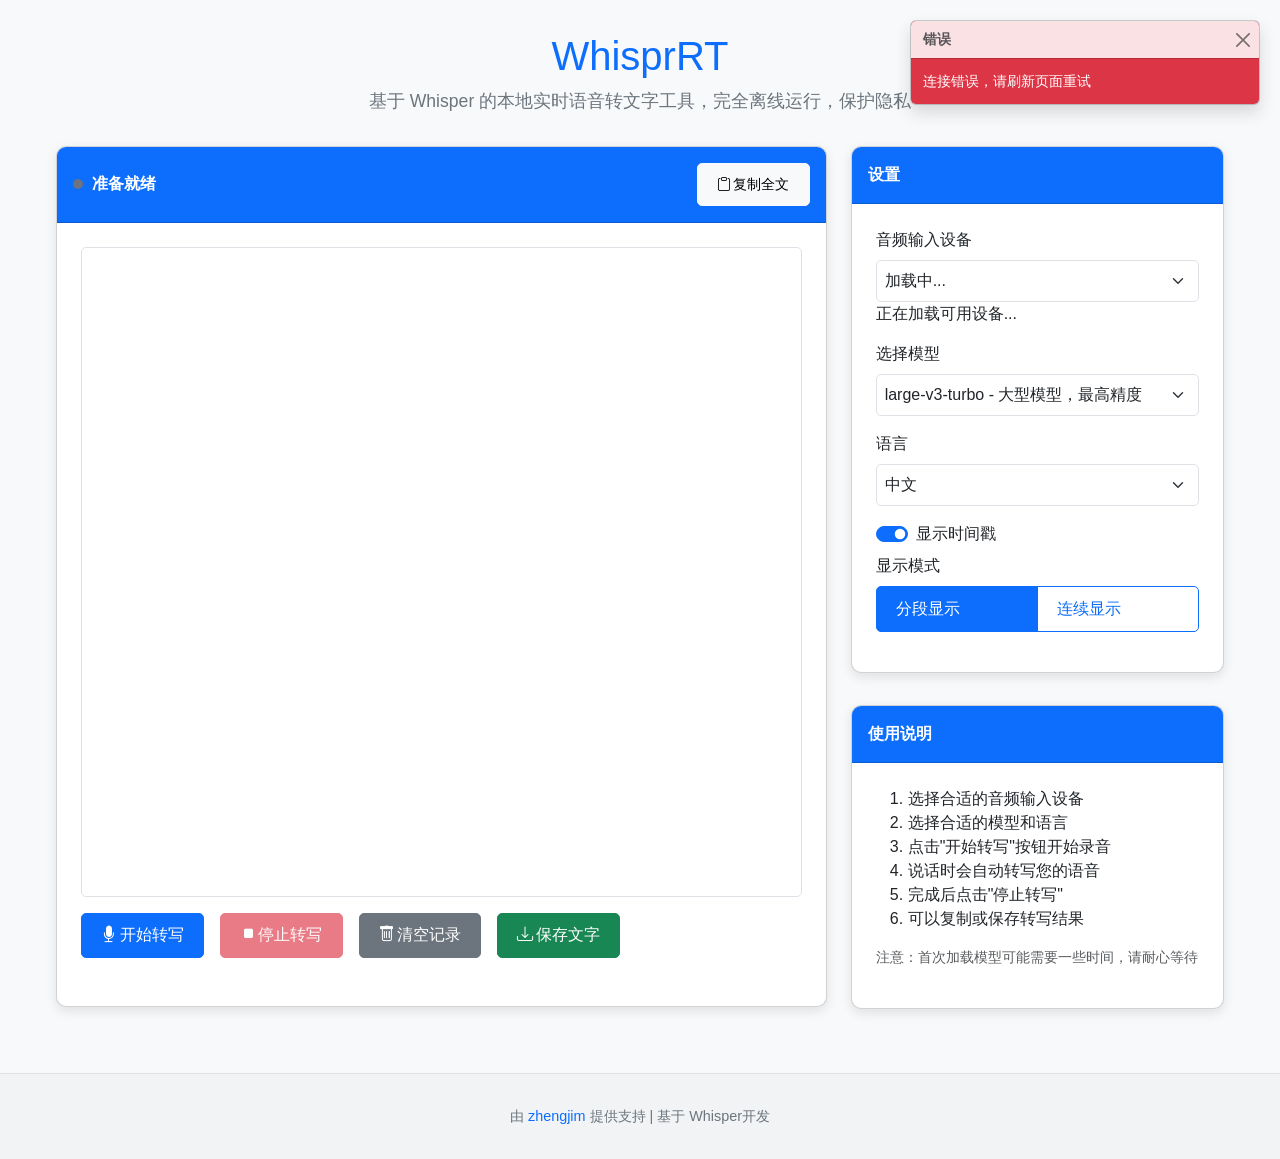
==== templates/index.html @ ea5a9d87 "fresh start without large files" ====
<!DOCTYPE html>
<html lang="zh-CN">
<head>
    <meta charset="UTF-8">
    <meta name="viewport" content="width=device-width, initial-scale=1.0">
    <title>WhisprRT - 本地实时语音转文字工具</title>
    <link href="/static/bootstrap.min.css" rel="stylesheet">
    <link rel="stylesheet" href="/static/bootstrap-icons.css">
    <style>
        :root {
            --primary-color: #0d6efd;
            --secondary-color: #6c757d;
            --success-color: #198754;
            --bg-color: #f8f9fa;
            --text-color: #212529;
            --border-color: #dee2e6;
        }

        body {
            font-family: 'Segoe UI', 'Microsoft YaHei', sans-serif;
            background-color: var(--bg-color);
            color: var(--text-color);
            margin: 0;
            padding: 0;
            min-height: 100vh;
            display: flex;
            flex-direction: column;
        }

        .container {
            max-width: 1200px;
            margin: 2rem auto;
            padding: 0 1rem;
        }

        .header {
            text-align: center;
            margin-bottom: 2rem;
        }

        h1 {
            font-size: 2.5rem;
            color: var(--primary-color);
            margin-bottom: 0.5rem;
        }

        .subtitle {
            color: var(--secondary-color);
            font-size: 1.1rem;
        }

        .card {
            border-radius: 10px;
            box-shadow: 0 4px 12px rgba(0, 0, 0, 0.1);
            margin-bottom: 2rem;
            overflow: hidden;
        }

        .card-header {
            background-color: var(--primary-color);
            color: white;
            padding: 1rem;
            font-weight: 600;
            display: flex;
            justify-content: space-between;
            align-items: center;
        }

        .card-body {
            padding: 1.5rem;
        }

        #transcription {
            background-color: white;
            padding: 1.5rem;
            height: 400px;
            overflow-y: auto;
            border-radius: 5px;
            border: 1px solid var(--border-color);
            font-size: 1.1rem;
            line-height: 1.6;
            min-height: 650px;
        }

        .transcript-entry {
            margin-bottom: 1rem;
            padding-bottom: 1rem;
            border-bottom: 1px solid var(--border-color);
        }

        .timestamp {
            color: var(--secondary-color);
            font-size: 0.85rem;
            margin-right: 0.5rem;
        }

        .controls {
            display: flex;
            flex-wrap: wrap;
            gap: 1rem;
            margin-bottom: 1.5rem;
        }

        .btn {
            padding: 0.6rem 1.2rem;
            font-weight: 500;
            border-radius: 5px;
            display: flex;
            align-items: center;
            gap: 0.15rem;
            transition: all 0.2s ease;
        }

        .btn-primary {
            background-color: var(--primary-color);
            border-color: var(--primary-color);
        }

        .btn-primary:hover {
            background-color: #0b5ed7;
        }

        .btn-success {
            background-color: var(--success-color);
            border-color: var(--success-color);
        }

        .btn-success:hover {
            background-color: #157347;
        }

        .btn-secondary {
            background-color: var(--secondary-color);
            border-color: var(--secondary-color);
        }

        .btn-secondary:hover {
            background-color: #5c636a;
        }

        .btn-danger {
            background-color: #dc3545;
            border-color: #dc3545;
        }

        .btn-danger:hover {
            background-color: #bb2d3b;
        }

        .btn-icon {
            font-size: 1.2rem;
        }

        .settings-panel {
            margin-top: 1.5rem;
        }

        .form-group {
            margin-bottom: 1rem;
        }

        .form-label {
            font-weight: 500;
            margin-bottom: 0.5rem;
        }

        .form-select, .form-control {
            border-radius: 5px;
            padding: 0.5rem;
            border: 1px solid var(--border-color);
        }

        .form-check {
            margin-bottom: 0.5rem;
        }

        .copy-btn {
            position: absolute;
            top: 10px;
            right: 10px;
            background-color: rgba(255, 255, 255, 0.8);
            border: 1px solid var(--border-color);
            border-radius: 4px;
            padding: 5px 10px;
            font-size: 0.9rem;
            cursor: pointer;
            transition: all 0.2s ease;
        }

        .copy-btn:hover {
            background-color: var(--primary-color);
            color: white;
        }

        .footer {
            margin-top: auto;
            text-align: center;
            padding: 2rem 0;
            background-color: #f1f3f5;
            border-top: 1px solid var(--border-color);
        }

        .footer p {
            color: var(--secondary-color);
            font-size: 0.9rem;
            margin: 0;
        }

        .footer a {
            color: var(--primary-color);
            text-decoration: none;
        }

        .footer a:hover {
            text-decoration: underline;
        }

        .status-indicator {
            display: inline-block;
            width: 10px;
            height: 10px;
            border-radius: 50%;
            margin-right: 5px;
        }

        .status-active {
            background-color: #10b981;
            box-shadow: 0 0 0 3px rgba(16, 185, 129, 0.2);
        }

        .status-inactive {
            background-color: #6b7280;
        }

        .toast-container {
            position: fixed;
            top: 20px;
            right: 20px;
            z-index: 1000;
        }

        @media (max-width: 768px) {
            .container {
                margin: 1rem auto;
            }

            h1 {
                font-size: 2rem;
            }

            .controls {
                flex-direction: column;
            }

            .btn {
                width: 100%;
            }

            #transcription {
                height: 300px;
            }
        }

        .card.main-card {
            min-height: 700px;
        }
    </style>
</head>
<body>
    <div class="container">
        <div class="header">
            <h1>WhisprRT</h1>
            <p class="subtitle">基于 Whisper 的本地实时语音转文字工具，完全离线运行，保护隐私</p>
        </div>

        <div class="row">
            <div class="col-lg-8">
                <div class="card main-card">
                    <div class="card-header">
                        <span>
                            <span id="status-indicator" class="status-indicator status-inactive"></span>
                            <span id="status-text">准备就绪</span>
                        </span>
                        <div>
                            <button id="copyBtn" class="btn btn-sm btn-light" onclick="copyTranscript()">
                                <i class="bi bi-clipboard"></i> 复制全文
                            </button>
                        </div>
                    </div>
                    <div class="card-body">
                        <div id="transcription" class="position-relative"></div>
                        
                        <div class="controls mt-3">
                            <button id="startBtn" class="btn btn-primary" onclick="startListening()">
                                <i class="bi bi-mic-fill"></i> 开始转写
                            </button>
                            <button id="stopBtn" class="btn btn-danger" onclick="stopListening()" disabled>
                                <i class="bi bi-stop-fill"></i> 停止转写
                            </button>
                            <button id="clearBtn" class="btn btn-secondary" onclick="clearTranscript()">
                                <i class="bi bi-trash"></i> 清空记录
                            </button>
                            <button id="saveBtn" class="btn btn-success" onclick="saveText()">
                                <i class="bi bi-download"></i> 保存文字
                            </button>
                        </div>
                    </div>
                </div>
            </div>
            
            <div class="col-lg-4">
                <div class="card">
                    <div class="card-header">设置</div>
                    <div class="card-body">
                        <!-- 添加音频设备选择 -->
                        <div class="form-group device-select">
                            <label for="deviceSelect" class="form-label">音频输入设备</label>
                            <select id="deviceSelect" class="form-select" onchange="selectDevice()">
                                <option value="default">加载中...</option>
                            </select>
                            <div id="deviceInfo" class="device-info">正在加载可用设备...</div>
                        </div>
                        
                        <div class="form-group">
                            <label for="modelSelect" class="form-label">选择模型</label>
                            <select id="modelSelect" class="form-select" onchange="changeModel()">
                                <option value="tiny">tiny - 最小模型，速度最快</option>
                                <option value="base">base - 基础模型，速度快</option>
                                <option value="small">small - 小型模型，平衡</option>
                                <option value="large-v3-turbo" selected>large-v3-turbo - 大型模型，最高精度</option>
                            </select>
                        </div>
                        
                        <div class="form-group">
                            <label for="languageSelect" class="form-label">语言</label>
                            <select id="languageSelect" class="form-select" onchange="changeLanguage()">
                                <option value="zh" selected>中文</option>
                                <option value="en">英文</option>
                                <option value="auto">自动检测</option>
                            </select>
                        </div>
                        
                        <div class="form-check form-switch">
                            <input class="form-check-input" type="checkbox" id="showTimestamp" checked onchange="toggleTimestamp()">
                            <label class="form-check-label" for="showTimestamp">显示时间戳</label>
                        </div>

                        <div class="form-group">
                            <label class="form-label">显示模式</label>
                            <div class="btn-group w-100" role="group">
                                <input type="radio" class="btn-check" name="displayMode" id="segmentsMode" value="segments" checked>
                                <label class="btn btn-outline-primary" for="segmentsMode">分段显示</label>
                                
                                <input type="radio" class="btn-check" name="displayMode" id="transcriptMode" value="transcript">
                                <label class="btn btn-outline-primary" for="transcriptMode">连续显示</label>
                            </div>
                        </div>
                    </div>
                </div>
                
                <div class="card mt-3">
                    <div class="card-header">使用说明</div>
                    <div class="card-body">
                        <ol>
                            <li>选择合适的音频输入设备</li>
                            <li>选择合适的模型和语言</li>
                            <li>点击"开始转写"按钮开始录音</li>
                            <li>说话时会自动转写您的语音</li>
                            <li>完成后点击"停止转写"</li>
                            <li>可以复制或保存转写结果</li>
                        </ol>
                        <p class="text-muted small">注意：首次加载模型可能需要一些时间，请耐心等待</p>
                    </div>
                </div>
            </div>
        </div>
    </div>
    
    <div class="toast-container"></div>
    
    <div class="footer">
        <p>由 <a href="https://github.com/zhengjim" target="_blank">zhengjim</a> 提供支持 | 基于 Whisper开发</p>
    </div>

    <script>
        // 替换 Socket.IO 连接为原生 WebSocket
        let socket = null;
        let isConnected = false;
        const transcriptionDiv = document.getElementById('transcription');
        const startBtn = document.getElementById('startBtn');
        const stopBtn = document.getElementById('stopBtn');
        const statusIndicator = document.getElementById('status-indicator');
        const statusText = document.getElementById('status-text');
        const modelSelect = document.getElementById('modelSelect');
        const languageSelect = document.getElementById('languageSelect');
        const showTimestampCheckbox = document.getElementById('showTimestamp');
        const deviceSelect = document.getElementById('deviceSelect');
        const deviceInfo = document.getElementById('deviceInfo');
        
        let isRunning = false;
        let showTimestamp = true;
        let recordingStartTime = 0;
        let recordingTimerInterval = null;
        let currentTimestamp = '00:00:00';
        let audioDevices = [];
        let defaultDeviceId = null;
        let transcriptList = [];
        let currentMode = "segments"; // 默认分段显示
        
        // 持久化存储的key
        const STORAGE_KEY = 'whisprrt_transcript_list';
        
        // 从localStorage加载转写记录
        function loadTranscriptFromStorage() {
            try {
                const stored = localStorage.getItem(STORAGE_KEY);
                if (stored) {
                    transcriptList = JSON.parse(stored);
                    renderTranscription();
                    console.log('已从本地存储恢复转写记录:', transcriptList.length, '条');
                    if (transcriptList.length > 0) {
                        showToast(`已恢复 ${transcriptList.length} 条转写记录`, 'success');
                    }
                }
            } catch (error) {
                console.error('从本地存储加载转写记录失败:', error);
                transcriptList = [];
                showToast('恢复转写记录失败，将重新开始', 'error');
            }
        }
        
        // 保存转写记录到localStorage
        function saveTranscriptToStorage() {
            try {
                localStorage.setItem(STORAGE_KEY, JSON.stringify(transcriptList));
            } catch (error) {
                console.error('保存转写记录到本地存储失败:', error);
            }
        }
        
        // 清除localStorage中的转写记录
        function clearTranscriptFromStorage() {
            try {
                localStorage.removeItem(STORAGE_KEY);
            } catch (error) {
                console.error('清除本地存储的转写记录失败:', error);
            }
        }
        
        // 连接 WebSocket
        function connectWebSocket() {
            // 使用 wss:// 或 ws:// 取决于当前页面是 https 还是 http
            const protocol = window.location.protocol === 'https:' ? 'wss:' : 'ws:';
            const wsUrl = `${protocol}//${window.location.host}/ws`;
            
            socket = new WebSocket(wsUrl);
            
            // 连接建立时的处理
            socket.onopen = function() {
                console.log('WebSocket 连接已建立');
                isConnected = true;
                showToast('已连接到服务器', 'success');
                
                // 加载音频设备列表
                loadAudioDevices();
            };
            
            // 接收消息的处理
            socket.onmessage = function(event) {
                const data = JSON.parse(event.data);
                
                // 根据事件类型处理不同的消息
                switch(data.event) {
                    case 'transcription':
                        handleTranscription(data.data);
                        break;
                    case 'status':
                        handleStatus(data.data);
                        break;
                    case 'timestamp_setting':
                        handleTimestampSetting(data.data);
                        break;
                    case 'error':
                        showToast(data.data.message, 'error');
                        break;
                    case 'clear':
                        transcriptionDiv.innerHTML = '';
                        break;
                    default:
                        console.log('收到未知类型的消息:', data);
                }
            };
            
            // 连接关闭时的处理
            socket.onclose = function() {
                console.log('WebSocket 连接已关闭');
                isConnected = false;
                
                // 尝试重新连接
                setTimeout(function() {
                    if (!isConnected) {
                        showToast('连接已断开，正在尝试重新连接...', 'info');
                        connectWebSocket();
                    }
                }, 3000);
            };
            
            // 连接错误时的处理
            socket.onerror = function(error) {
                console.error('WebSocket 错误:', error);
                showToast('连接错误，请刷新页面重试', 'error');
            };
        }
        
        /**
         * 加载可用的音频输入设备
         */
        function loadAudioDevices() {
            fetch('/audio_devices')
                .then(response => response.json())
                .then(data => {
                    if (data.status === 'error') {
                        showToast(data.message, 'error');
                        deviceInfo.textContent = '获取音频设备失败';
                        return;
                    }
                    
                    audioDevices = data.devices;
                    defaultDeviceId = data.default;
                    
                    // 清空设备选择下拉菜单
                    deviceSelect.innerHTML = '';
                    
                    // 添加默认选项
                    const defaultOption = document.createElement('option');
                    defaultOption.value = 'default';
                    defaultOption.textContent = '系统默认设备';
                    deviceSelect.appendChild(defaultOption);
                    
                    // 添加所有可用设备
                    audioDevices.forEach(device => {
                        const option = document.createElement('option');
                        option.value = device.id;
                        option.textContent = device.name;
                        
                        // 如果是默认设备，添加标记
                        if (device.id === defaultDeviceId || device.default) {
                            option.textContent += ' (默认)';
                        }
                        
                        deviceSelect.appendChild(option);
                    });
                    
                    // 更新设备信息
                    updateDeviceInfo();
                })
                .catch(error => {
                    console.error('获取音频设备失败:', error);
                    showToast('获取音频设备失败，请刷新页面重试', 'error');
                    deviceInfo.textContent = '获取音频设备失败';
                });
        }
        
        /**
         * 更新设备信息显示
         */
        function updateDeviceInfo() {
            const selectedDeviceId = deviceSelect.value;
            
            if (selectedDeviceId === 'default') {
                deviceInfo.textContent = '使用系统默认音频输入设备';
                return;
            }
            
            const selectedDevice = audioDevices.find(device => device.id.toString() === selectedDeviceId);
            if (selectedDevice) {
                deviceInfo.textContent = `${selectedDevice.name} - ${selectedDevice.channels} 通道`;
                if (selectedDevice.id === defaultDeviceId || selectedDevice.default) {
                    deviceInfo.innerHTML += ' <span class="device-default-badge">默认</span>';
                }
            } else {
                deviceInfo.textContent = '未知设备';
            }
        }
        
        /**
         * 选择音频设备
         */
        function selectDevice() {
            const deviceId = deviceSelect.value;
            
            if (isRunning) {
                showToast('请先停止转写再切换音频设备', 'info');
                // 恢复之前的选择
                loadAudioDevices();
                return;
            }
            
            fetch('/select_device', {
                method: 'POST',
                headers: {
                    'Content-Type': 'application/json'
                },
                body: JSON.stringify({ device_id: deviceId })
            })
                .then(response => response.json())
                .then(data => {
                    if (data.status === 'success') {
                        showToast(data.message, 'success');
                        updateDeviceInfo();
                    } else {
                        showToast(data.message, 'error');
                        // 恢复之前的选择
                        loadAudioDevices();
                    }
                })
                .catch(error => {
                    showToast('请求错误: ' + error, 'error');
                    // 恢复之前的选择
                    loadAudioDevices();
                });
        }
        
        // 页面加载时连接 WebSocket
        window.addEventListener('load', function() {
            // 先从本地存储恢复转写记录
            loadTranscriptFromStorage();
            // 然后连接WebSocket
            connectWebSocket();
        });
        
        /**
         * 处理转写结果
         * @param {Object} data - 转写数据
         */
        function handleTranscription(data) {
            // 只维护分段列表
            transcriptList.push({
                text: data.text,
                timestamp: data.timestamp
            });
            // 保存到本地存储
            saveTranscriptToStorage();
            renderTranscription();
        }
        
        /**
         * 处理状态更新
         * @param {Object} data - 状态数据
         */
        function handleStatus(data) {
            if (data.status === 'started' || data.status === 'already_started') {
                updateStatus(true);
            } else if (data.status === 'stopped' || data.status === 'already_stopped') {
                updateStatus(false);
            } else if (data.status === 'connected') {
                // 连接成功后，更新模型和语言选择
                if (data.model) {
                    modelSelect.value = data.model;
                }
                if (data.language) {
                    languageSelect.value = data.language;
                }
            }
        }
        
        /**
         * 处理时间戳设置更新
         * @param {Object} data - 时间戳设置数据
         */
        function handleTimestampSetting(data) {
            showTimestamp = data.show_timestamp;
            showTimestampCheckbox.checked = showTimestamp;
        }
        
        /**
         * 更新录音计时器
         */
        function updateRecordingTimer() {
            if (recordingTimerInterval) {
                clearInterval(recordingTimerInterval);
            }
            
            recordingTimerInterval = setInterval(() => {
                const elapsed = Math.floor((Date.now() - recordingStartTime) / 1000);
                const hours = Math.floor(elapsed / 3600).toString().padStart(2, '0');
                const minutes = Math.floor((elapsed % 3600) / 60).toString().padStart(2, '0');
                const seconds = (elapsed % 60).toString().padStart(2, '0');
                currentTimestamp = `${hours}:${minutes}:${seconds}`;
            }, 1000);
        }
        
        // 显示通知
        function showToast(message, type = 'info') {
            const toastContainer = document.querySelector('.toast-container');
            const toast = document.createElement('div');
            toast.className = `toast show bg-${type === 'error' ? 'danger' : type === 'success' ? 'success' : 'info'} text-white`;
            toast.style.marginBottom = '10px';
            
            toast.innerHTML = `
                <div class="toast-header">
                    <strong class="me-auto">${type === 'error' ? '错误' : type === 'success' ? '成功' : '提示'}</strong>
                    <button type="button" class="btn-close" onclick="this.parentElement.parentElement.remove()"></button>
                </div>
                <div class="toast-body">
                    ${message}
                </div>
            `;
            
            toastContainer.appendChild(toast);
            
            // 5秒后自动关闭
            setTimeout(() => {
                toast.remove();
            }, 5000);
        }

        // 更新状态指示器
        function updateStatus(running) {
            isRunning = running;
            statusIndicator.className = `status-indicator ${running ? 'status-active' : 'status-inactive'}`;
            statusText.textContent = running ? '正在转写...' : '准备就绪';
            startBtn.disabled = running;
            stopBtn.disabled = !running;
            modelSelect.disabled = running;
            deviceSelect.disabled = running;
            
            // 重置录音计时器
            if (running) {
                recordingStartTime = Date.now();
                updateRecordingTimer();
            } else {
                if (recordingTimerInterval) {
                    clearInterval(recordingTimerInterval);
                    recordingTimerInterval = null;
                }
            }
        }

        // 开始监听
        function startListening() {
            fetch('/start')
                .then(response => response.json())
                .then(data => {
                    if (data.status === 'started') {
                        updateStatus(true);
                        showToast('语音转写已开始！', 'success');
                    } else if (data.status === 'already_started') {
                        showToast('语音转写已经在运行中！', 'info');
                    } else {
                        showToast('启动失败: ' + data.message, 'error');
                    }
                })
                .catch(error => {
                    showToast('请求错误: ' + error, 'error');
                });
        }

        // 停止监听
        function stopListening() {
            fetch('/stop')
                .then(response => response.json())
                .then(data => {
                    updateStatus(false);
                    showToast('语音转写已停止', 'info');
                })
                .catch(error => {
                    showToast('请求错误: ' + error, 'error');
                });
        }

        // 清空转写记录
        function clearTranscript() {
            fetch('/clear')
                .then(response => response.json())
                .then(data => {
                    transcriptList = [];
                    // 清除本地存储
                    clearTranscriptFromStorage();
                    renderTranscription();
                    showToast('转写记录已清空', 'info');
                })
                .catch(error => {
                    showToast('请求错误: ' + error, 'error');
                });
        }

        // 保存文本
        function saveText() {
            if (transcriptionDiv.textContent.trim() === '') {
                showToast('没有可保存的内容', 'info');
                return;
            }
            
            fetch('/save')
                .then(response => {
                    if (response.ok) {
                        return response.blob();
                    } else {
                        return response.json().then(data => {
                            throw new Error(data.message || '保存失败');
                        });
                    }
                })
                .then(data => {
                    if (data instanceof Blob) {
                        const link = document.createElement('a');
                        link.href = URL.createObjectURL(data);
                        link.download = 'transcript_output.txt';
                        link.click();
                        showToast('文件保存成功', 'success');
                    }
                })
                .catch(error => {
                    showToast('保存失败: ' + error, 'error');
                });
        }

        // 复制转写内容
        function copyTranscript() {
            const entries = transcriptionDiv.querySelectorAll('.transcript-entry');
            
            if (entries.length === 0) {
                showToast('没有可复制的内容', 'info');
                return;
            }
            
            let text = '';
            entries.forEach(entry => {
                const timestampEl = entry.querySelector('.timestamp');
                const textEl = entry.querySelector('.transcript-text');
                
                if (timestampEl && textEl) {
                    text += `${timestampEl.textContent} ${textEl.textContent}\n`;
                } else if (textEl) {
                    text += `${textEl.textContent}\n`;
                }
            });
            
            if (text.trim() === '') {
                showToast('没有可复制的内容', 'info');
                return;
            }
            
            // 使用临时元素复制文本
            const tempElement = document.createElement('textarea');
            tempElement.value = text;
            document.body.appendChild(tempElement);
            tempElement.select();
            document.execCommand('copy');
            document.body.removeChild(tempElement);
            
            showToast('文本已复制到剪贴板', 'success');
        }

        // 切换模型
        function changeModel() {
            if (isRunning) {
                showToast('请先停止转写再切换模型', 'info');
                return;
            }
            
            const model = modelSelect.value;
            
            fetch('/change_model', {
                method: 'POST',
                headers: {
                    'Content-Type': 'application/json'
                },
                body: JSON.stringify({ model: model })
            })
                .then(response => response.json())
                .then(data => {
                    if (data.status === 'success') {
                        showToast(data.message, 'success');
                    } else {
                        showToast(data.message, 'error');
                    }
                })
                .catch(error => {
                    showToast('请求错误: ' + error, 'error');
                });
        }

        // 切换语言
        function changeLanguage() {
            const language = languageSelect.value;
            
            fetch('/change_language', {
                method: 'POST',
                headers: {
                    'Content-Type': 'application/json'
                },
                body: JSON.stringify({ language: language })
            })
                .then(response => response.json())
                .then(data => {
                    if (data.status === 'success') {
                        showToast(data.message, 'success');
                    } else {
                        showToast(data.message, 'error');
                    }
                })
                .catch(error => {
                    showToast('请求错误: ' + error, 'error');
                });
        }

        // 切换时间戳显示
        function toggleTimestamp() {
            showTimestamp = showTimestampCheckbox.checked;
            
            fetch('/toggle_timestamp', {
                method: 'POST',
                headers: {
                    'Content-Type': 'application/json'
                },
                body: JSON.stringify({ show_timestamp: showTimestamp })
            })
                .then(response => response.json())
                .then(data => {
                    if (data.status === 'success') {
                        showToast(`时间戳显示已${showTimestamp ? '开启' : '关闭'}`, 'info');
                    }
                })
                .catch(error => {
                    showToast('请求错误: ' + error, 'error');
                });
        }

        // 切换显示模式
        function changeDisplayMode(mode) {
            fetch('/change_display_mode', {
                method: 'POST',
                headers: {
                    'Content-Type': 'application/json'
                },
                body: JSON.stringify({ mode: mode })
            })
            .then(response => response.json())
            .then(data => {
                if (data.status === 'success') {
                    showToast(data.message, 'success');
                    // 清空当前显示
                    transcriptionDiv.innerHTML = '';
                } else {
                    showToast(data.message, 'error');
                }
            })
            .catch(error => {
                showToast('请求错误: ' + error, 'error');
            });
        }

        // 切换显示模式时只切换 currentMode 并重渲染
        document.querySelectorAll('input[name="displayMode"]').forEach(radio => {
            radio.addEventListener('change', (e) => {
                currentMode = e.target.value;
                renderTranscription();
            });
        });

        function renderTranscription() {
            transcriptionDiv.innerHTML = '';
            if (currentMode === 'transcript') {
                // 连续显示：拼接所有分段文本
                const entry = document.createElement('div');
                entry.className = 'transcript-entry';
                if (showTimestamp && transcriptList.length > 0) {
                    const timestamp = document.createElement('span');
                    timestamp.className = 'timestamp';
                    // 显示第一段的时间戳或可自定义
                    timestamp.textContent = `[${transcriptList[0].timestamp}]`;
                    entry.appendChild(timestamp);
                }
                const text = document.createElement('span');
                text.className = 'transcript-text';
                text.textContent = transcriptList.map(item => item.text).join(' ');
                entry.appendChild(text);
                transcriptionDiv.appendChild(entry);
            } else {
                // 分段显示
                transcriptList.forEach(item => {
                    const entry = document.createElement('div');
                    entry.className = 'transcript-entry';
                    if (showTimestamp && item.timestamp) {
                        const timestamp = document.createElement('span');
                        timestamp.className = 'timestamp';
                        timestamp.textContent = `[${item.timestamp}]`;
                        entry.appendChild(timestamp);
                    }
                    const text = document.createElement('span');
                    text.className = 'transcript-text';
                    text.textContent = item.text;
                    entry.appendChild(text);
                    entry.style.borderBottom = '1px solid var(--border-color)';
                    entry.style.marginBottom = '1rem';
                    entry.style.paddingBottom = '0.5rem';
                    transcriptionDiv.appendChild(entry);
                });
            }
            transcriptionDiv.scrollTop = transcriptionDiv.scrollHeight;
        }
    </script>
</body>
</html>
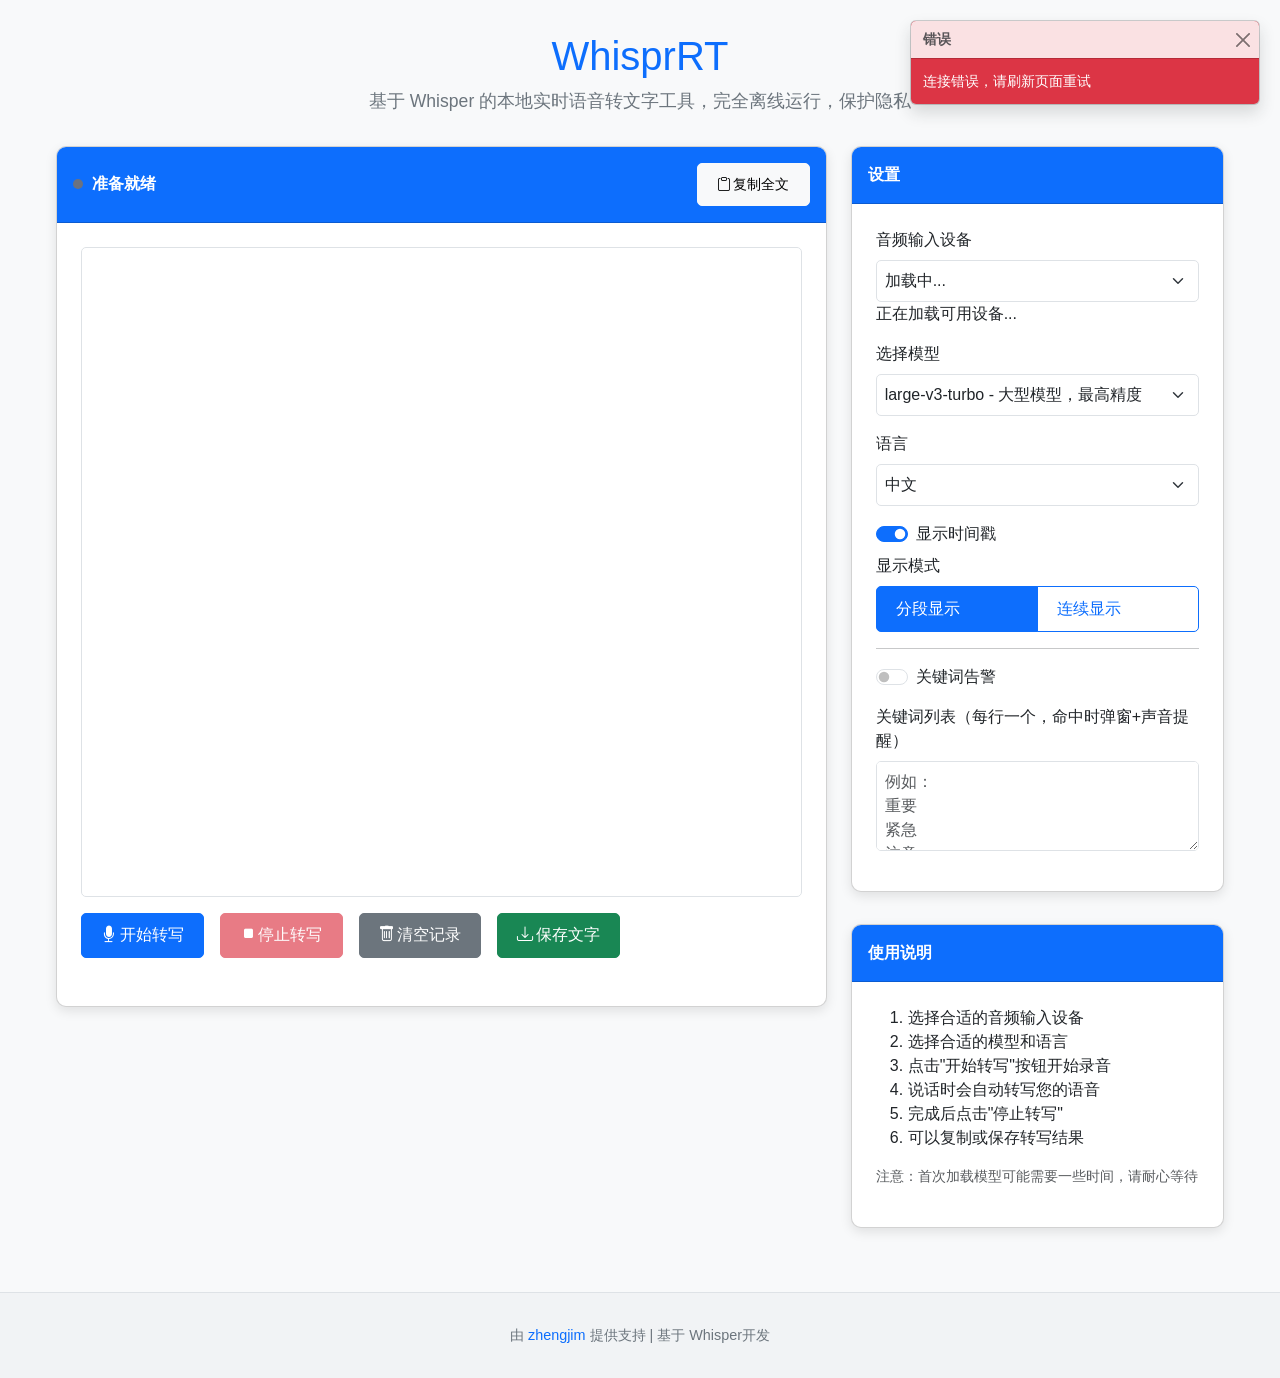
==== commit 78446bf5: "upt" ====
--- a/templates/index.html
+++ b/templates/index.html
@@ -263,6 +263,14 @@
 
         .card.main-card {
             min-height: 700px;
+        }
+
+        .keyword-alert-toast {
+            animation: keyword-pulse 0.5s ease-in-out 3;
+        }
+        @keyframes keyword-pulse {
+            0%, 100% { box-shadow: 0 0 0 0 rgba(220, 53, 69, 0.1); }
+            50% { box-shadow: 0 0 0 8px rgba(220, 53, 69, 0.3); }
         }
     </style>
 </head>
@@ -355,6 +363,16 @@
                                 <label class="btn btn-outline-primary" for="transcriptMode">连续显示</label>
                             </div>
                         </div>
+
+                        <hr>
+                        <div class="form-group">
+                            <div class="form-check form-switch">
+                                <input class="form-check-input" type="checkbox" id="keywordAlertEnabled" onchange="toggleKeywordAlert()">
+                                <label class="form-check-label" for="keywordAlertEnabled">关键词告警</label>
+                            </div>
+                            <label for="keywordInput" class="form-label mt-2">关键词列表（每行一个，命中时弹窗+声音提醒）</label>
+                            <textarea id="keywordInput" class="form-control" rows="3" placeholder="例如：&#10;重要&#10;紧急&#10;注意"></textarea>
+                        </div>
                     </div>
                 </div>
                 
@@ -406,9 +424,12 @@
         let defaultDeviceId = null;
         let transcriptList = [];
         let currentMode = "segments"; // 默认分段显示
+        let keywordAlertEnabled = false;
+        let keywordList = [];
         
         // 持久化存储的key
         const STORAGE_KEY = 'whisprrt_transcript_list';
+        const KEYWORD_ALERT_KEY = 'whisprrt_keyword_alert';
         
         // 从localStorage加载转写记录
         function loadTranscriptFromStorage() {
@@ -444,6 +465,81 @@
                 localStorage.removeItem(STORAGE_KEY);
             } catch (error) {
                 console.error('清除本地存储的转写记录失败:', error);
+            }
+        }
+        
+        // 加载关键词告警配置
+        function loadKeywordAlertFromStorage() {
+            try {
+                const stored = localStorage.getItem(KEYWORD_ALERT_KEY);
+                if (stored) {
+                    const cfg = JSON.parse(stored);
+                    keywordAlertEnabled = !!cfg.enabled;
+                    keywordList = Array.isArray(cfg.keywords) ? cfg.keywords : [];
+                    document.getElementById('keywordAlertEnabled').checked = keywordAlertEnabled;
+                    document.getElementById('keywordInput').value = keywordList.join('\n');
+                }
+            } catch (error) {
+                console.error('加载关键词告警配置失败:', error);
+            }
+        }
+        
+        // 保存关键词告警配置
+        function saveKeywordAlertToStorage() {
+            const text = document.getElementById('keywordInput').value || '';
+            keywordList = text.split(/[\r\n]+/).map(k => k.trim()).filter(k => k.length > 0);
+            keywordAlertEnabled = document.getElementById('keywordAlertEnabled').checked;
+            try {
+                localStorage.setItem(KEYWORD_ALERT_KEY, JSON.stringify({
+                    enabled: keywordAlertEnabled,
+                    keywords: keywordList
+                }));
+            } catch (error) {
+                console.error('保存关键词告警配置失败:', error);
+            }
+        }
+        
+        // 切换关键词告警开关
+        function toggleKeywordAlert() {
+            saveKeywordAlertToStorage();
+            keywordAlertEnabled = document.getElementById('keywordAlertEnabled').checked;
+            if (keywordAlertEnabled && 'Notification' in window && Notification.permission === 'default') {
+                Notification.requestPermission();
+            }
+        }
+        
+        // 播放告警声音（短促提示音）
+        function playAlertSound() {
+            try {
+                const ctx = new (window.AudioContext || window.webkitAudioContext)();
+                const osc = ctx.createOscillator();
+                const gain = ctx.createGain();
+                osc.connect(gain);
+                gain.connect(ctx.destination);
+                osc.frequency.value = 880;
+                osc.type = 'sine';
+                gain.gain.setValueAtTime(0.3, ctx.currentTime);
+                gain.gain.exponentialRampToValueAtTime(0.01, ctx.currentTime + 0.2);
+                osc.start(ctx.currentTime);
+                osc.stop(ctx.currentTime + 0.2);
+            } catch (e) {
+                console.warn('播放告警声音失败:', e);
+            }
+        }
+        
+        // 检测关键词并触发告警
+        function checkKeywordAndAlert(text) {
+            if (!keywordAlertEnabled || !text) return;
+            const textarea = document.getElementById('keywordInput');
+            const list = (textarea && textarea.value || '').split(/[\r\n]+/).map(k => k.trim()).filter(k => k.length > 0);
+            if (list.length === 0) return;
+            const hit = list.find(k => text.includes(k));
+            if (hit) {
+                playAlertSound();
+                showToast(`⚠ 关键词告警：命中「${hit}」`, 'warning', true);
+                if ('Notification' in window && Notification.permission === 'granted') {
+                    new Notification('WhisprRT 关键词告警', { body: `转写内容命中关键词：${hit}` });
+                }
             }
         }
         
@@ -625,6 +721,10 @@
         window.addEventListener('load', function() {
             // 先从本地存储恢复转写记录
             loadTranscriptFromStorage();
+            // 加载关键词告警配置
+            loadKeywordAlertFromStorage();
+            // 关键词输入框失焦时保存
+            document.getElementById('keywordInput').addEventListener('blur', saveKeywordAlertToStorage);
             // 然后连接WebSocket
             connectWebSocket();
         });
@@ -634,6 +734,8 @@
          * @param {Object} data - 转写数据
          */
         function handleTranscription(data) {
+            // 关键词告警检测（在新文本入库前）
+            checkKeywordAndAlert(data.text);
             // 只维护分段列表
             transcriptList.push({
                 text: data.text,
@@ -691,15 +793,17 @@
         }
         
         // 显示通知
-        function showToast(message, type = 'info') {
+        function showToast(message, type = 'info', isAlert = false) {
             const toastContainer = document.querySelector('.toast-container');
             const toast = document.createElement('div');
-            toast.className = `toast show bg-${type === 'error' ? 'danger' : type === 'success' ? 'success' : 'info'} text-white`;
+            const bgClass = type === 'error' ? 'danger' : type === 'success' ? 'success' : type === 'warning' ? 'warning' : 'info';
+            toast.className = `toast show bg-${bgClass} text-${bgClass === 'warning' ? 'dark' : 'white'}${isAlert ? ' keyword-alert-toast' : ''}`;
             toast.style.marginBottom = '10px';
             
+            const titleMap = { error: '错误', success: '成功', warning: '告警', info: '提示' };
             toast.innerHTML = `
                 <div class="toast-header">
-                    <strong class="me-auto">${type === 'error' ? '错误' : type === 'success' ? '成功' : '提示'}</strong>
+                    <strong class="me-auto">${titleMap[type] || '提示'}</strong>
                     <button type="button" class="btn-close" onclick="this.parentElement.parentElement.remove()"></button>
                 </div>
                 <div class="toast-body">
@@ -709,10 +813,10 @@
             
             toastContainer.appendChild(toast);
             
-            // 5秒后自动关闭
+            // 告警类 toast 保留更久
             setTimeout(() => {
                 toast.remove();
-            }, 5000);
+            }, isAlert ? 8000 : 5000);
         }
 
         // 更新状态指示器
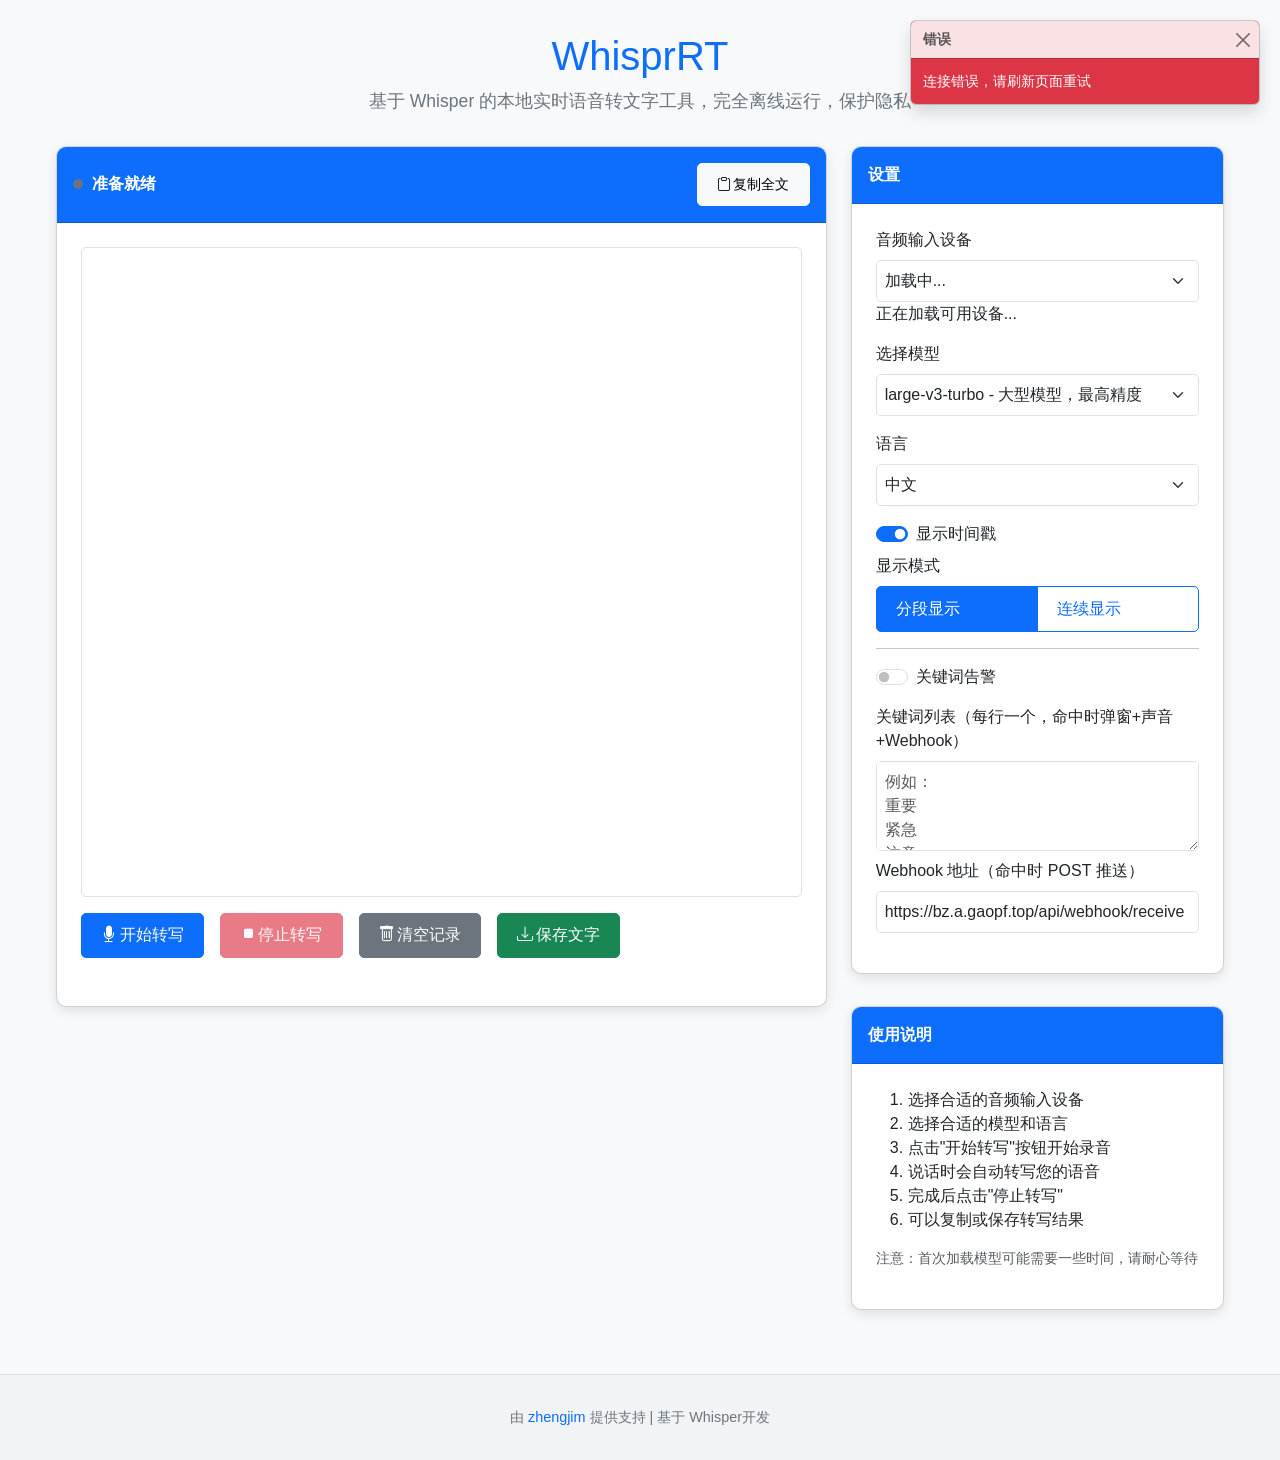
==== commit 09a781d8: "upt" ====
--- a/templates/index.html
+++ b/templates/index.html
@@ -370,8 +370,10 @@
                                 <input class="form-check-input" type="checkbox" id="keywordAlertEnabled" onchange="toggleKeywordAlert()">
                                 <label class="form-check-label" for="keywordAlertEnabled">关键词告警</label>
                             </div>
-                            <label for="keywordInput" class="form-label mt-2">关键词列表（每行一个，命中时弹窗+声音提醒）</label>
+                            <label for="keywordInput" class="form-label mt-2">关键词列表（每行一个，命中时弹窗+声音+Webhook）</label>
                             <textarea id="keywordInput" class="form-control" rows="3" placeholder="例如：&#10;重要&#10;紧急&#10;注意"></textarea>
+                            <label for="webhookUrl" class="form-label mt-2">Webhook 地址（命中时 POST 推送）</label>
+                            <input type="url" id="webhookUrl" class="form-control" placeholder="http://localhost:3123/api/webhook/receive">
                         </div>
                     </div>
                 </div>
@@ -478,7 +480,11 @@
                     keywordList = Array.isArray(cfg.keywords) ? cfg.keywords : [];
                     document.getElementById('keywordAlertEnabled').checked = keywordAlertEnabled;
                     document.getElementById('keywordInput').value = keywordList.join('\n');
+                    const urlEl = document.getElementById('webhookUrl');
+                    if (urlEl && cfg.webhookUrl) urlEl.value = cfg.webhookUrl;
                 }
+                const urlEl = document.getElementById('webhookUrl');
+                if (urlEl && !urlEl.value) urlEl.value = 'https://bz.a.gaopf.top/api/webhook/receive';
             } catch (error) {
                 console.error('加载关键词告警配置失败:', error);
             }
@@ -489,10 +495,12 @@
             const text = document.getElementById('keywordInput').value || '';
             keywordList = text.split(/[\r\n]+/).map(k => k.trim()).filter(k => k.length > 0);
             keywordAlertEnabled = document.getElementById('keywordAlertEnabled').checked;
+            const webhookUrl = (document.getElementById('webhookUrl') || {}).value || '';
             try {
                 localStorage.setItem(KEYWORD_ALERT_KEY, JSON.stringify({
                     enabled: keywordAlertEnabled,
-                    keywords: keywordList
+                    keywords: keywordList,
+                    webhookUrl: webhookUrl
                 }));
             } catch (error) {
                 console.error('保存关键词告警配置失败:', error);
@@ -527,6 +535,27 @@
             }
         }
         
+        // 发送 Webhook 消息（关键词命中时）
+        function sendKeywordWebhook(hit, text) {
+            const urlEl = document.getElementById('webhookUrl');
+            const url = (urlEl && urlEl.value || '').trim();
+            if (!url) return;
+            const payload = {
+                signature: new Date().toISOString(),
+                source: 'whisper',
+                data: JSON.stringify({
+                    content: `命中关键词：${hit}`,
+                    matched: hit,
+                    text: text
+                })
+            };
+            fetch(url, {
+                method: 'POST',
+                headers: { 'Content-Type': 'application/json' },
+                body: JSON.stringify(payload)
+            }).catch(err => console.warn('Webhook 发送失败:', err));
+        }
+        
         // 检测关键词并触发告警
         function checkKeywordAndAlert(text) {
             if (!keywordAlertEnabled || !text) return;
@@ -540,6 +569,7 @@
                 if ('Notification' in window && Notification.permission === 'granted') {
                     new Notification('WhisprRT 关键词告警', { body: `转写内容命中关键词：${hit}` });
                 }
+                sendKeywordWebhook(hit, text);
             }
         }
         
@@ -723,8 +753,9 @@
             loadTranscriptFromStorage();
             // 加载关键词告警配置
             loadKeywordAlertFromStorage();
-            // 关键词输入框失焦时保存
+            // 关键词/Webhook 输入框失焦时保存
             document.getElementById('keywordInput').addEventListener('blur', saveKeywordAlertToStorage);
+            document.getElementById('webhookUrl').addEventListener('blur', saveKeywordAlertToStorage);
             // 然后连接WebSocket
             connectWebSocket();
         });
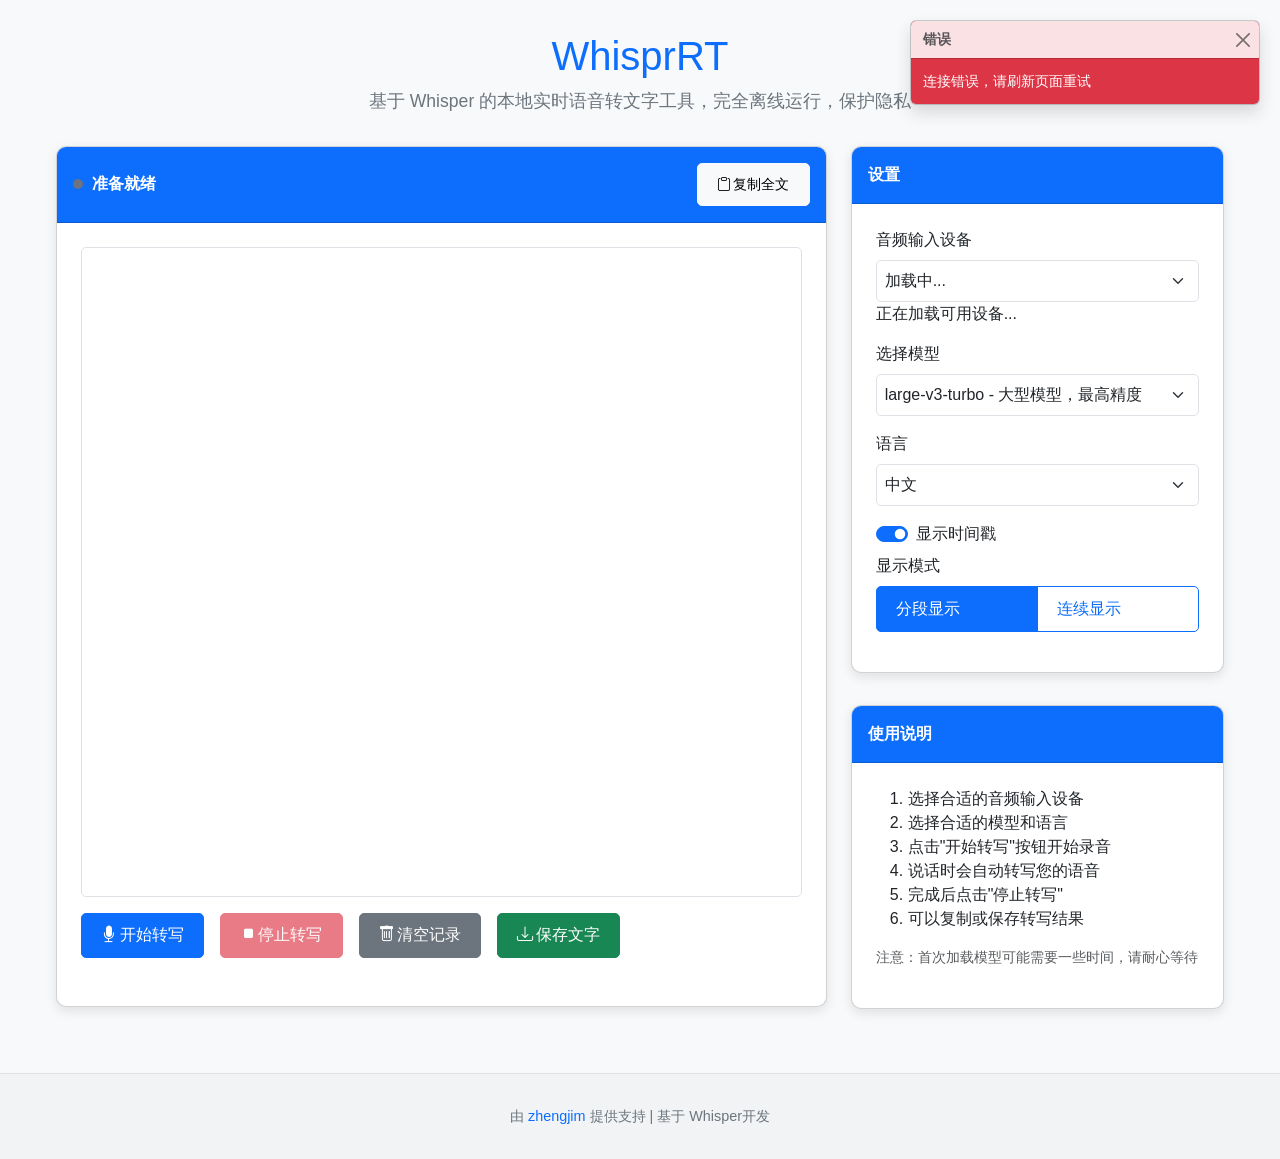
==== commit eefe56dc: "chore: auto commit" ====
--- a/templates/index.html
+++ b/templates/index.html
@@ -263,14 +263,6 @@
 
         .card.main-card {
             min-height: 700px;
-        }
-
-        .keyword-alert-toast {
-            animation: keyword-pulse 0.5s ease-in-out 3;
-        }
-        @keyframes keyword-pulse {
-            0%, 100% { box-shadow: 0 0 0 0 rgba(220, 53, 69, 0.1); }
-            50% { box-shadow: 0 0 0 8px rgba(220, 53, 69, 0.3); }
         }
     </style>
 </head>
@@ -363,18 +355,6 @@
                                 <label class="btn btn-outline-primary" for="transcriptMode">连续显示</label>
                             </div>
                         </div>
-
-                        <hr>
-                        <div class="form-group">
-                            <div class="form-check form-switch">
-                                <input class="form-check-input" type="checkbox" id="keywordAlertEnabled" onchange="toggleKeywordAlert()">
-                                <label class="form-check-label" for="keywordAlertEnabled">关键词告警</label>
-                            </div>
-                            <label for="keywordInput" class="form-label mt-2">关键词列表（每行一个，命中时弹窗+声音+Webhook）</label>
-                            <textarea id="keywordInput" class="form-control" rows="3" placeholder="例如：&#10;重要&#10;紧急&#10;注意"></textarea>
-                            <label for="webhookUrl" class="form-label mt-2">Webhook 地址（命中时 POST 推送）</label>
-                            <input type="url" id="webhookUrl" class="form-control" placeholder="http://localhost:3123/api/webhook/receive">
-                        </div>
                     </div>
                 </div>
                 
@@ -426,12 +406,9 @@
         let defaultDeviceId = null;
         let transcriptList = [];
         let currentMode = "segments"; // 默认分段显示
-        let keywordAlertEnabled = false;
-        let keywordList = [];
         
         // 持久化存储的key
         const STORAGE_KEY = 'whisprrt_transcript_list';
-        const KEYWORD_ALERT_KEY = 'whisprrt_keyword_alert';
         
         // 从localStorage加载转写记录
         function loadTranscriptFromStorage() {
@@ -467,109 +444,6 @@
                 localStorage.removeItem(STORAGE_KEY);
             } catch (error) {
                 console.error('清除本地存储的转写记录失败:', error);
-            }
-        }
-        
-        // 加载关键词告警配置
-        function loadKeywordAlertFromStorage() {
-            try {
-                const stored = localStorage.getItem(KEYWORD_ALERT_KEY);
-                if (stored) {
-                    const cfg = JSON.parse(stored);
-                    keywordAlertEnabled = !!cfg.enabled;
-                    keywordList = Array.isArray(cfg.keywords) ? cfg.keywords : [];
-                    document.getElementById('keywordAlertEnabled').checked = keywordAlertEnabled;
-                    document.getElementById('keywordInput').value = keywordList.join('\n');
-                    const urlEl = document.getElementById('webhookUrl');
-                    if (urlEl && cfg.webhookUrl) urlEl.value = cfg.webhookUrl;
-                }
-                const urlEl = document.getElementById('webhookUrl');
-                if (urlEl && !urlEl.value) urlEl.value = 'https://bz.a.gaopf.top/api/webhook/receive';
-            } catch (error) {
-                console.error('加载关键词告警配置失败:', error);
-            }
-        }
-        
-        // 保存关键词告警配置
-        function saveKeywordAlertToStorage() {
-            const text = document.getElementById('keywordInput').value || '';
-            keywordList = text.split(/[\r\n]+/).map(k => k.trim()).filter(k => k.length > 0);
-            keywordAlertEnabled = document.getElementById('keywordAlertEnabled').checked;
-            const webhookUrl = (document.getElementById('webhookUrl') || {}).value || '';
-            try {
-                localStorage.setItem(KEYWORD_ALERT_KEY, JSON.stringify({
-                    enabled: keywordAlertEnabled,
-                    keywords: keywordList,
-                    webhookUrl: webhookUrl
-                }));
-            } catch (error) {
-                console.error('保存关键词告警配置失败:', error);
-            }
-        }
-        
-        // 切换关键词告警开关
-        function toggleKeywordAlert() {
-            saveKeywordAlertToStorage();
-            keywordAlertEnabled = document.getElementById('keywordAlertEnabled').checked;
-            if (keywordAlertEnabled && 'Notification' in window && Notification.permission === 'default') {
-                Notification.requestPermission();
-            }
-        }
-        
-        // 播放告警声音（短促提示音）
-        function playAlertSound() {
-            try {
-                const ctx = new (window.AudioContext || window.webkitAudioContext)();
-                const osc = ctx.createOscillator();
-                const gain = ctx.createGain();
-                osc.connect(gain);
-                gain.connect(ctx.destination);
-                osc.frequency.value = 880;
-                osc.type = 'sine';
-                gain.gain.setValueAtTime(0.3, ctx.currentTime);
-                gain.gain.exponentialRampToValueAtTime(0.01, ctx.currentTime + 0.2);
-                osc.start(ctx.currentTime);
-                osc.stop(ctx.currentTime + 0.2);
-            } catch (e) {
-                console.warn('播放告警声音失败:', e);
-            }
-        }
-        
-        // 发送 Webhook 消息（关键词命中时）
-        function sendKeywordWebhook(hit, text) {
-            const urlEl = document.getElementById('webhookUrl');
-            const url = (urlEl && urlEl.value || '').trim();
-            if (!url) return;
-            const payload = {
-                signature: new Date().toISOString(),
-                source: 'whisper',
-                data: JSON.stringify({
-                    content: `命中关键词：${hit}`,
-                    matched: hit,
-                    text: text
-                })
-            };
-            fetch(url, {
-                method: 'POST',
-                headers: { 'Content-Type': 'application/json' },
-                body: JSON.stringify(payload)
-            }).catch(err => console.warn('Webhook 发送失败:', err));
-        }
-        
-        // 检测关键词并触发告警
-        function checkKeywordAndAlert(text) {
-            if (!keywordAlertEnabled || !text) return;
-            const textarea = document.getElementById('keywordInput');
-            const list = (textarea && textarea.value || '').split(/[\r\n]+/).map(k => k.trim()).filter(k => k.length > 0);
-            if (list.length === 0) return;
-            const hit = list.find(k => text.includes(k));
-            if (hit) {
-                playAlertSound();
-                showToast(`⚠ 关键词告警：命中「${hit}」`, 'warning', true);
-                if ('Notification' in window && Notification.permission === 'granted') {
-                    new Notification('WhisprRT 关键词告警', { body: `转写内容命中关键词：${hit}` });
-                }
-                sendKeywordWebhook(hit, text);
             }
         }
         
@@ -751,11 +625,6 @@
         window.addEventListener('load', function() {
             // 先从本地存储恢复转写记录
             loadTranscriptFromStorage();
-            // 加载关键词告警配置
-            loadKeywordAlertFromStorage();
-            // 关键词/Webhook 输入框失焦时保存
-            document.getElementById('keywordInput').addEventListener('blur', saveKeywordAlertToStorage);
-            document.getElementById('webhookUrl').addEventListener('blur', saveKeywordAlertToStorage);
             // 然后连接WebSocket
             connectWebSocket();
         });
@@ -765,8 +634,6 @@
          * @param {Object} data - 转写数据
          */
         function handleTranscription(data) {
-            // 关键词告警检测（在新文本入库前）
-            checkKeywordAndAlert(data.text);
             // 只维护分段列表
             transcriptList.push({
                 text: data.text,
@@ -824,17 +691,15 @@
         }
         
         // 显示通知
-        function showToast(message, type = 'info', isAlert = false) {
+        function showToast(message, type = 'info') {
             const toastContainer = document.querySelector('.toast-container');
             const toast = document.createElement('div');
-            const bgClass = type === 'error' ? 'danger' : type === 'success' ? 'success' : type === 'warning' ? 'warning' : 'info';
-            toast.className = `toast show bg-${bgClass} text-${bgClass === 'warning' ? 'dark' : 'white'}${isAlert ? ' keyword-alert-toast' : ''}`;
+            toast.className = `toast show bg-${type === 'error' ? 'danger' : type === 'success' ? 'success' : 'info'} text-white`;
             toast.style.marginBottom = '10px';
             
-            const titleMap = { error: '错误', success: '成功', warning: '告警', info: '提示' };
             toast.innerHTML = `
                 <div class="toast-header">
-                    <strong class="me-auto">${titleMap[type] || '提示'}</strong>
+                    <strong class="me-auto">${type === 'error' ? '错误' : type === 'success' ? '成功' : '提示'}</strong>
                     <button type="button" class="btn-close" onclick="this.parentElement.parentElement.remove()"></button>
                 </div>
                 <div class="toast-body">
@@ -844,10 +709,10 @@
             
             toastContainer.appendChild(toast);
             
-            // 告警类 toast 保留更久
+            // 5秒后自动关闭
             setTimeout(() => {
                 toast.remove();
-            }, isAlert ? 8000 : 5000);
+            }, 5000);
         }
 
         // 更新状态指示器
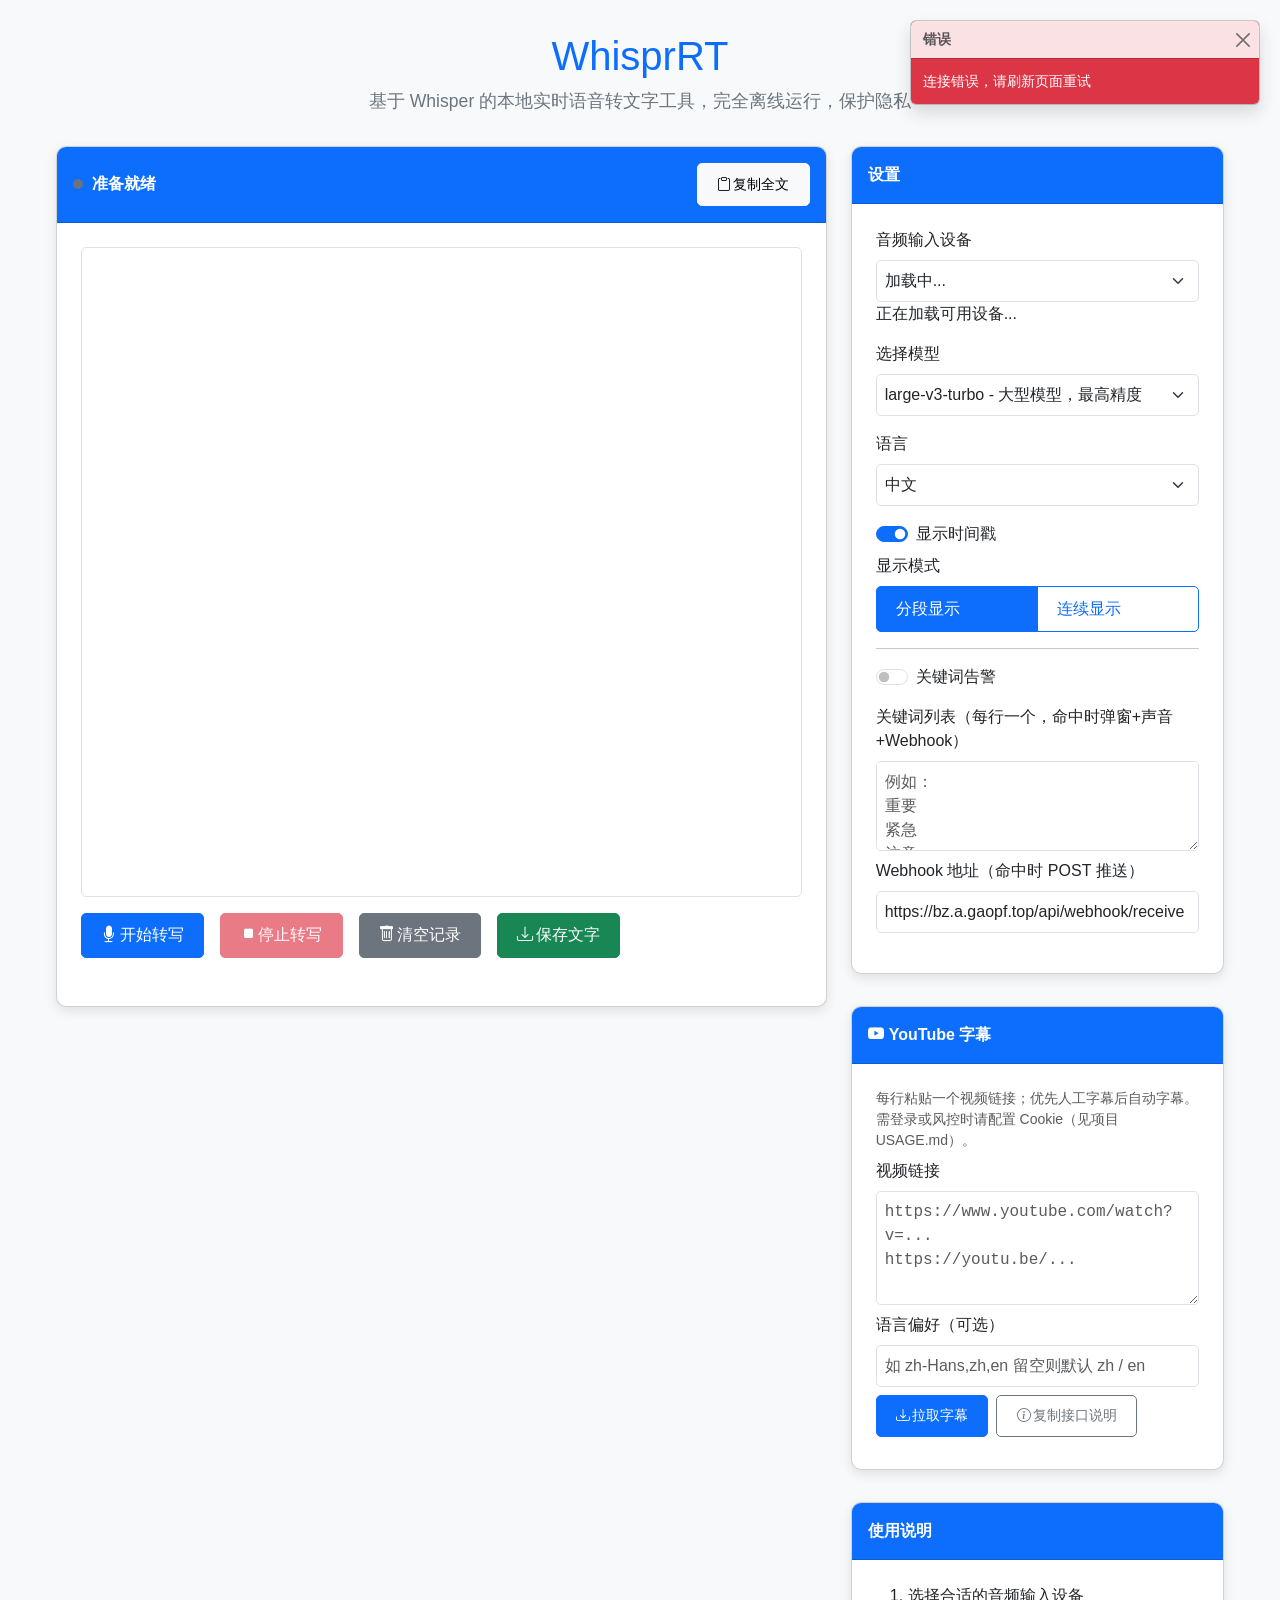
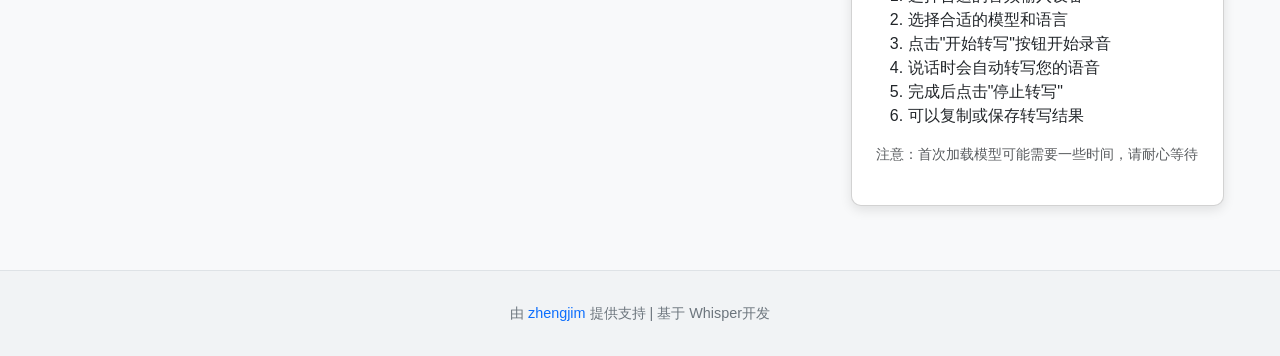
==== commit 8e612d59: "all auto push" ====
--- a/templates/index.html
+++ b/templates/index.html
@@ -263,6 +263,32 @@
 
         .card.main-card {
             min-height: 700px;
+        }
+
+        .keyword-alert-toast {
+            animation: keyword-pulse 0.5s ease-in-out 3;
+        }
+        @keyframes keyword-pulse {
+            0%, 100% { box-shadow: 0 0 0 0 rgba(220, 53, 69, 0.1); }
+            50% { box-shadow: 0 0 0 8px rgba(220, 53, 69, 0.3); }
+        }
+
+        .youtube-results .yt-item {
+            border: 1px solid var(--border-color);
+            border-radius: 8px;
+            padding: 0.75rem;
+            margin-bottom: 0.75rem;
+            background: #fff;
+        }
+        .youtube-results .yt-item.ok { border-left: 4px solid var(--success-color); }
+        .youtube-results .yt-item.err { border-left: 4px solid #dc3545; }
+        .youtube-results pre.yt-text {
+            max-height: 220px;
+            overflow: auto;
+            font-size: 0.8rem;
+            margin: 0.5rem 0 0;
+            white-space: pre-wrap;
+            word-break: break-word;
         }
     </style>
 </head>
@@ -355,6 +381,44 @@
                                 <label class="btn btn-outline-primary" for="transcriptMode">连续显示</label>
                             </div>
                         </div>
+
+                        <hr>
+                        <div class="form-group">
+                            <div class="form-check form-switch">
+                                <input class="form-check-input" type="checkbox" id="keywordAlertEnabled" onchange="toggleKeywordAlert()">
+                                <label class="form-check-label" for="keywordAlertEnabled">关键词告警</label>
+                            </div>
+                            <label for="keywordInput" class="form-label mt-2">关键词列表（每行一个，命中时弹窗+声音+Webhook）</label>
+                            <textarea id="keywordInput" class="form-control" rows="3" placeholder="例如：&#10;重要&#10;紧急&#10;注意"></textarea>
+                            <label for="webhookUrl" class="form-label mt-2">Webhook 地址（命中时 POST 推送）</label>
+                            <input type="url" id="webhookUrl" class="form-control" placeholder="http://localhost:3123/api/webhook/receive">
+                        </div>
+                    </div>
+                </div>
+
+                <div class="card mt-3">
+                    <div class="card-header">
+                        <span><i class="bi bi-youtube"></i> YouTube 字幕</span>
+                    </div>
+                    <div class="card-body">
+                        <p class="text-muted small mb-2">每行粘贴一个视频链接；优先人工字幕后自动字幕。需登录或风控时请配置 Cookie（见项目 USAGE.md）。</p>
+                        <div class="form-group mb-2">
+                            <label for="youtubeUrls" class="form-label">视频链接</label>
+                            <textarea id="youtubeUrls" class="form-control font-monospace" rows="4" placeholder="https://www.youtube.com/watch?v=...&#10;https://youtu.be/..."></textarea>
+                        </div>
+                        <div class="form-group mb-2">
+                            <label for="youtubeLangs" class="form-label">语言偏好（可选）</label>
+                            <input type="text" id="youtubeLangs" class="form-control" placeholder="如 zh-Hans,zh,en 留空则默认 zh / en">
+                        </div>
+                        <div class="d-flex flex-wrap gap-2 mb-2">
+                            <button type="button" class="btn btn-primary btn-sm" onclick="fetchYoutubeSubtitles()">
+                                <i class="bi bi-download"></i> 拉取字幕
+                            </button>
+                            <button type="button" class="btn btn-outline-secondary btn-sm" onclick="copyYoutubeApiHint()">
+                                <i class="bi bi-info-circle"></i> 复制接口说明
+                            </button>
+                        </div>
+                        <div id="youtubeResults" class="youtube-results small"></div>
                     </div>
                 </div>
                 
@@ -406,9 +470,16 @@
         let defaultDeviceId = null;
         let transcriptList = [];
         let currentMode = "segments"; // 默认分段显示
+        let keywordAlertEnabled = false;
+        let keywordList = [];
+        /** 当前页面生命周期内仅自动开始转写一次（避免 WebSocket 重连后反复启动） */
+        let autoStartTranscriptionDone = false;
+        /** 首次 WebSocket 连通后自动开始转写；重连后不再自动开始 */
+        let autoStartTranscriptionOnConnect = true;
         
         // 持久化存储的key
         const STORAGE_KEY = 'whisprrt_transcript_list';
+        const KEYWORD_ALERT_KEY = 'whisprrt_keyword_alert';
         
         // 从localStorage加载转写记录
         function loadTranscriptFromStorage() {
@@ -447,6 +518,109 @@
             }
         }
         
+        // 加载关键词告警配置
+        function loadKeywordAlertFromStorage() {
+            try {
+                const stored = localStorage.getItem(KEYWORD_ALERT_KEY);
+                if (stored) {
+                    const cfg = JSON.parse(stored);
+                    keywordAlertEnabled = !!cfg.enabled;
+                    keywordList = Array.isArray(cfg.keywords) ? cfg.keywords : [];
+                    document.getElementById('keywordAlertEnabled').checked = keywordAlertEnabled;
+                    document.getElementById('keywordInput').value = keywordList.join('\n');
+                    const urlEl = document.getElementById('webhookUrl');
+                    if (urlEl && cfg.webhookUrl) urlEl.value = cfg.webhookUrl;
+                }
+                const urlEl = document.getElementById('webhookUrl');
+                if (urlEl && !urlEl.value) urlEl.value = 'https://bz.a.gaopf.top/api/webhook/receive';
+            } catch (error) {
+                console.error('加载关键词告警配置失败:', error);
+            }
+        }
+        
+        // 保存关键词告警配置
+        function saveKeywordAlertToStorage() {
+            const text = document.getElementById('keywordInput').value || '';
+            keywordList = text.split(/[\r\n]+/).map(k => k.trim()).filter(k => k.length > 0);
+            keywordAlertEnabled = document.getElementById('keywordAlertEnabled').checked;
+            const webhookUrl = (document.getElementById('webhookUrl') || {}).value || '';
+            try {
+                localStorage.setItem(KEYWORD_ALERT_KEY, JSON.stringify({
+                    enabled: keywordAlertEnabled,
+                    keywords: keywordList,
+                    webhookUrl: webhookUrl
+                }));
+            } catch (error) {
+                console.error('保存关键词告警配置失败:', error);
+            }
+        }
+        
+        // 切换关键词告警开关
+        function toggleKeywordAlert() {
+            saveKeywordAlertToStorage();
+            keywordAlertEnabled = document.getElementById('keywordAlertEnabled').checked;
+            if (keywordAlertEnabled && 'Notification' in window && Notification.permission === 'default') {
+                Notification.requestPermission();
+            }
+        }
+        
+        // 播放告警声音（短促提示音）
+        function playAlertSound() {
+            try {
+                const ctx = new (window.AudioContext || window.webkitAudioContext)();
+                const osc = ctx.createOscillator();
+                const gain = ctx.createGain();
+                osc.connect(gain);
+                gain.connect(ctx.destination);
+                osc.frequency.value = 880;
+                osc.type = 'sine';
+                gain.gain.setValueAtTime(0.3, ctx.currentTime);
+                gain.gain.exponentialRampToValueAtTime(0.01, ctx.currentTime + 0.2);
+                osc.start(ctx.currentTime);
+                osc.stop(ctx.currentTime + 0.2);
+            } catch (e) {
+                console.warn('播放告警声音失败:', e);
+            }
+        }
+        
+        // 发送 Webhook 消息（关键词命中时）
+        function sendKeywordWebhook(hit, text) {
+            const urlEl = document.getElementById('webhookUrl');
+            const url = (urlEl && urlEl.value || '').trim();
+            if (!url) return;
+            const payload = {
+                signature: new Date().toISOString(),
+                source: 'whisper',
+                data: JSON.stringify({
+                    content: `命中关键词：${hit}`,
+                    matched: hit,
+                    text: text
+                })
+            };
+            fetch(url, {
+                method: 'POST',
+                headers: { 'Content-Type': 'application/json' },
+                body: JSON.stringify(payload)
+            }).catch(err => console.warn('Webhook 发送失败:', err));
+        }
+        
+        // 检测关键词并触发告警
+        function checkKeywordAndAlert(text) {
+            if (!keywordAlertEnabled || !text) return;
+            const textarea = document.getElementById('keywordInput');
+            const list = (textarea && textarea.value || '').split(/[\r\n]+/).map(k => k.trim()).filter(k => k.length > 0);
+            if (list.length === 0) return;
+            const hit = list.find(k => text.includes(k));
+            if (hit) {
+                playAlertSound();
+                showToast(`⚠ 关键词告警：命中「${hit}」`, 'warning', true);
+                if ('Notification' in window && Notification.permission === 'granted') {
+                    new Notification('WhisprRT 关键词告警', { body: `转写内容命中关键词：${hit}` });
+                }
+                sendKeywordWebhook(hit, text);
+            }
+        }
+        
         // 连接 WebSocket
         function connectWebSocket() {
             // 使用 wss:// 或 ws:// 取决于当前页面是 https 还是 http
@@ -461,8 +635,15 @@
                 isConnected = true;
                 showToast('已连接到服务器', 'success');
                 
-                // 加载音频设备列表
-                loadAudioDevices();
+                // 加载音频设备列表；完成后首次连接时自动开始转写
+                loadAudioDevices()
+                    .then(function() {
+                        if (!autoStartTranscriptionDone && !isRunning) {
+                            autoStartTranscriptionDone = true;
+                            startListening();
+                        }
+                    })
+                    .catch(function() { /* 设备加载失败时不自动开始 */ });
             };
             
             // 接收消息的处理
@@ -516,13 +697,13 @@
          * 加载可用的音频输入设备
          */
         function loadAudioDevices() {
-            fetch('/audio_devices')
+            return fetch('/audio_devices')
                 .then(response => response.json())
                 .then(data => {
                     if (data.status === 'error') {
                         showToast(data.message, 'error');
                         deviceInfo.textContent = '获取音频设备失败';
-                        return;
+                        throw new Error(data.message || 'audio_devices error');
                     }
                     
                     audioDevices = data.devices;
@@ -558,6 +739,7 @@
                     console.error('获取音频设备失败:', error);
                     showToast('获取音频设备失败，请刷新页面重试', 'error');
                     deviceInfo.textContent = '获取音频设备失败';
+                    throw error;
                 });
         }
         
@@ -592,7 +774,7 @@
             if (isRunning) {
                 showToast('请先停止转写再切换音频设备', 'info');
                 // 恢复之前的选择
-                loadAudioDevices();
+                loadAudioDevices().catch(function() {});
                 return;
             }
             
@@ -611,13 +793,13 @@
                     } else {
                         showToast(data.message, 'error');
                         // 恢复之前的选择
-                        loadAudioDevices();
+                        loadAudioDevices().catch(function() {});
                     }
                 })
                 .catch(error => {
                     showToast('请求错误: ' + error, 'error');
                     // 恢复之前的选择
-                    loadAudioDevices();
+                    loadAudioDevices().catch(function() {});
                 });
         }
         
@@ -625,6 +807,11 @@
         window.addEventListener('load', function() {
             // 先从本地存储恢复转写记录
             loadTranscriptFromStorage();
+            // 加载关键词告警配置
+            loadKeywordAlertFromStorage();
+            // 关键词/Webhook 输入框失焦时保存
+            document.getElementById('keywordInput').addEventListener('blur', saveKeywordAlertToStorage);
+            document.getElementById('webhookUrl').addEventListener('blur', saveKeywordAlertToStorage);
             // 然后连接WebSocket
             connectWebSocket();
         });
@@ -634,6 +821,8 @@
          * @param {Object} data - 转写数据
          */
         function handleTranscription(data) {
+            // 关键词告警检测（在新文本入库前）
+            checkKeywordAndAlert(data.text);
             // 只维护分段列表
             transcriptList.push({
                 text: data.text,
@@ -691,15 +880,17 @@
         }
         
         // 显示通知
-        function showToast(message, type = 'info') {
+        function showToast(message, type = 'info', isAlert = false) {
             const toastContainer = document.querySelector('.toast-container');
             const toast = document.createElement('div');
-            toast.className = `toast show bg-${type === 'error' ? 'danger' : type === 'success' ? 'success' : 'info'} text-white`;
+            const bgClass = type === 'error' ? 'danger' : type === 'success' ? 'success' : type === 'warning' ? 'warning' : 'info';
+            toast.className = `toast show bg-${bgClass} text-${bgClass === 'warning' ? 'dark' : 'white'}${isAlert ? ' keyword-alert-toast' : ''}`;
             toast.style.marginBottom = '10px';
             
+            const titleMap = { error: '错误', success: '成功', warning: '告警', info: '提示' };
             toast.innerHTML = `
                 <div class="toast-header">
-                    <strong class="me-auto">${type === 'error' ? '错误' : type === 'success' ? '成功' : '提示'}</strong>
+                    <strong class="me-auto">${titleMap[type] || '提示'}</strong>
                     <button type="button" class="btn-close" onclick="this.parentElement.parentElement.remove()"></button>
                 </div>
                 <div class="toast-body">
@@ -709,10 +900,10 @@
             
             toastContainer.appendChild(toast);
             
-            // 5秒后自动关闭
+            // 告警类 toast 保留更久
             setTimeout(() => {
                 toast.remove();
-            }, 5000);
+            }, isAlert ? 8000 : 5000);
         }
 
         // 更新状态指示器
@@ -959,6 +1150,111 @@
                 renderTranscription();
             });
         });
+
+        function escHtml(s) {
+            if (s == null || s === undefined) return '';
+            const d = document.createElement('div');
+            d.textContent = String(s);
+            return d.innerHTML;
+        }
+
+        const YT_API_HINT = `HTTP 接口（本机端口见配置，默认 5444）：
+GET  单个：/youtube/subtitles?url=编码后的URL&lang=zh-Hans,en
+POST 批量：/youtube/subtitles
+  Content-Type: application/json
+  Body: {"urls":["https://youtu.be/xxx"],"langs":["zh","en"],"include_segments":true}`;
+
+        function parseYoutubeUrls() {
+            const raw = document.getElementById('youtubeUrls').value || '';
+            return raw.split(/[\r\n]+/).map(function(s) { return s.trim(); }).filter(function(s) { return s.length > 0; });
+        }
+
+        function copyYoutubeApiHint() {
+            const ta = document.createElement('textarea');
+            ta.value = YT_API_HINT;
+            document.body.appendChild(ta);
+            ta.select();
+            document.execCommand('copy');
+            document.body.removeChild(ta);
+            showToast('接口说明已复制到剪贴板', 'success');
+        }
+
+        function fetchYoutubeSubtitles() {
+            const urls = parseYoutubeUrls();
+            if (urls.length === 0) {
+                showToast('请输入至少一个 YouTube 链接', 'info');
+                return;
+            }
+            const langsRaw = (document.getElementById('youtubeLangs').value || '').trim();
+            const langs = langsRaw
+                ? langsRaw.split(',').map(function(s) { return s.trim(); }).filter(function(s) { return s.length > 0; })
+                : null;
+            const box = document.getElementById('youtubeResults');
+            box.innerHTML = '<div class="text-muted">正在拉取…</div>';
+
+            fetch('/youtube/subtitles', {
+                method: 'POST',
+                headers: { 'Content-Type': 'application/json' },
+                body: JSON.stringify({ urls: urls, langs: langs, include_segments: true })
+            })
+                .then(function(res) {
+                    if (!res.ok) {
+                        return res.text().then(function(t) { throw new Error(t || res.statusText); });
+                    }
+                    return res.json();
+                })
+                .then(function(data) {
+                    const results = data.results || [];
+                    if (results.length === 0) {
+                        box.innerHTML = '<div class="text-muted">无结果</div>';
+                        return;
+                    }
+                    let html = '';
+                    results.forEach(function(r, idx) {
+                        const ok = r.status === 'ok';
+                        const title = escHtml(r.title || r.video_id || r.url || ('视频 ' + (idx + 1)));
+                        const meta = [
+                            ok ? '成功' : '失败',
+                            r.language ? ('语言: ' + r.language) : '',
+                            r.is_automatic ? '自动字幕' : (ok ? '人工字幕' : '')
+                        ].filter(Boolean).join(' · ');
+                        const err = r.error_message ? escHtml(r.error_message) : '';
+                        const text = escHtml(r.text || '');
+                        html += '<div class="yt-item ' + (ok ? 'ok' : 'err') + '">';
+                        html += '<div class="fw-semibold">' + title + '</div>';
+                        html += '<div class="text-muted">' + meta + '</div>';
+                        if (!ok && err) {
+                            html += '<div class="text-danger small mt-1">' + err + '</div>';
+                        }
+                        if (ok && text) {
+                            html += '<pre class="yt-text">' + text + '</pre>';
+                            html += '<button type="button" class="btn btn-sm btn-outline-primary mt-1" data-yt-copy="' + idx + '">复制纯文本</button>';
+                        }
+                        html += '</div>';
+                    });
+                    box.innerHTML = html;
+                    results.forEach(function(r, idx) {
+                        const btn = box.querySelector('[data-yt-copy="' + idx + '"]');
+                        if (btn && r.text) {
+                            btn.addEventListener('click', function() {
+                                const t = document.createElement('textarea');
+                                t.value = r.text;
+                                document.body.appendChild(t);
+                                t.select();
+                                document.execCommand('copy');
+                                document.body.removeChild(t);
+                                showToast('已复制该条字幕文本', 'success');
+                            });
+                        }
+                    });
+                    const nOk = results.filter(function(x) { return x.status === 'ok'; }).length;
+                    showToast('完成：' + nOk + ' / ' + results.length + ' 条成功', nOk === results.length ? 'success' : 'warning');
+                })
+                .catch(function(err) {
+                    box.innerHTML = '<div class="text-danger">请求失败：' + escHtml(String(err.message || err)) + '</div>';
+                    showToast('拉取字幕失败', 'error');
+                });
+        }
 
         function renderTranscription() {
             transcriptionDiv.innerHTML = '';
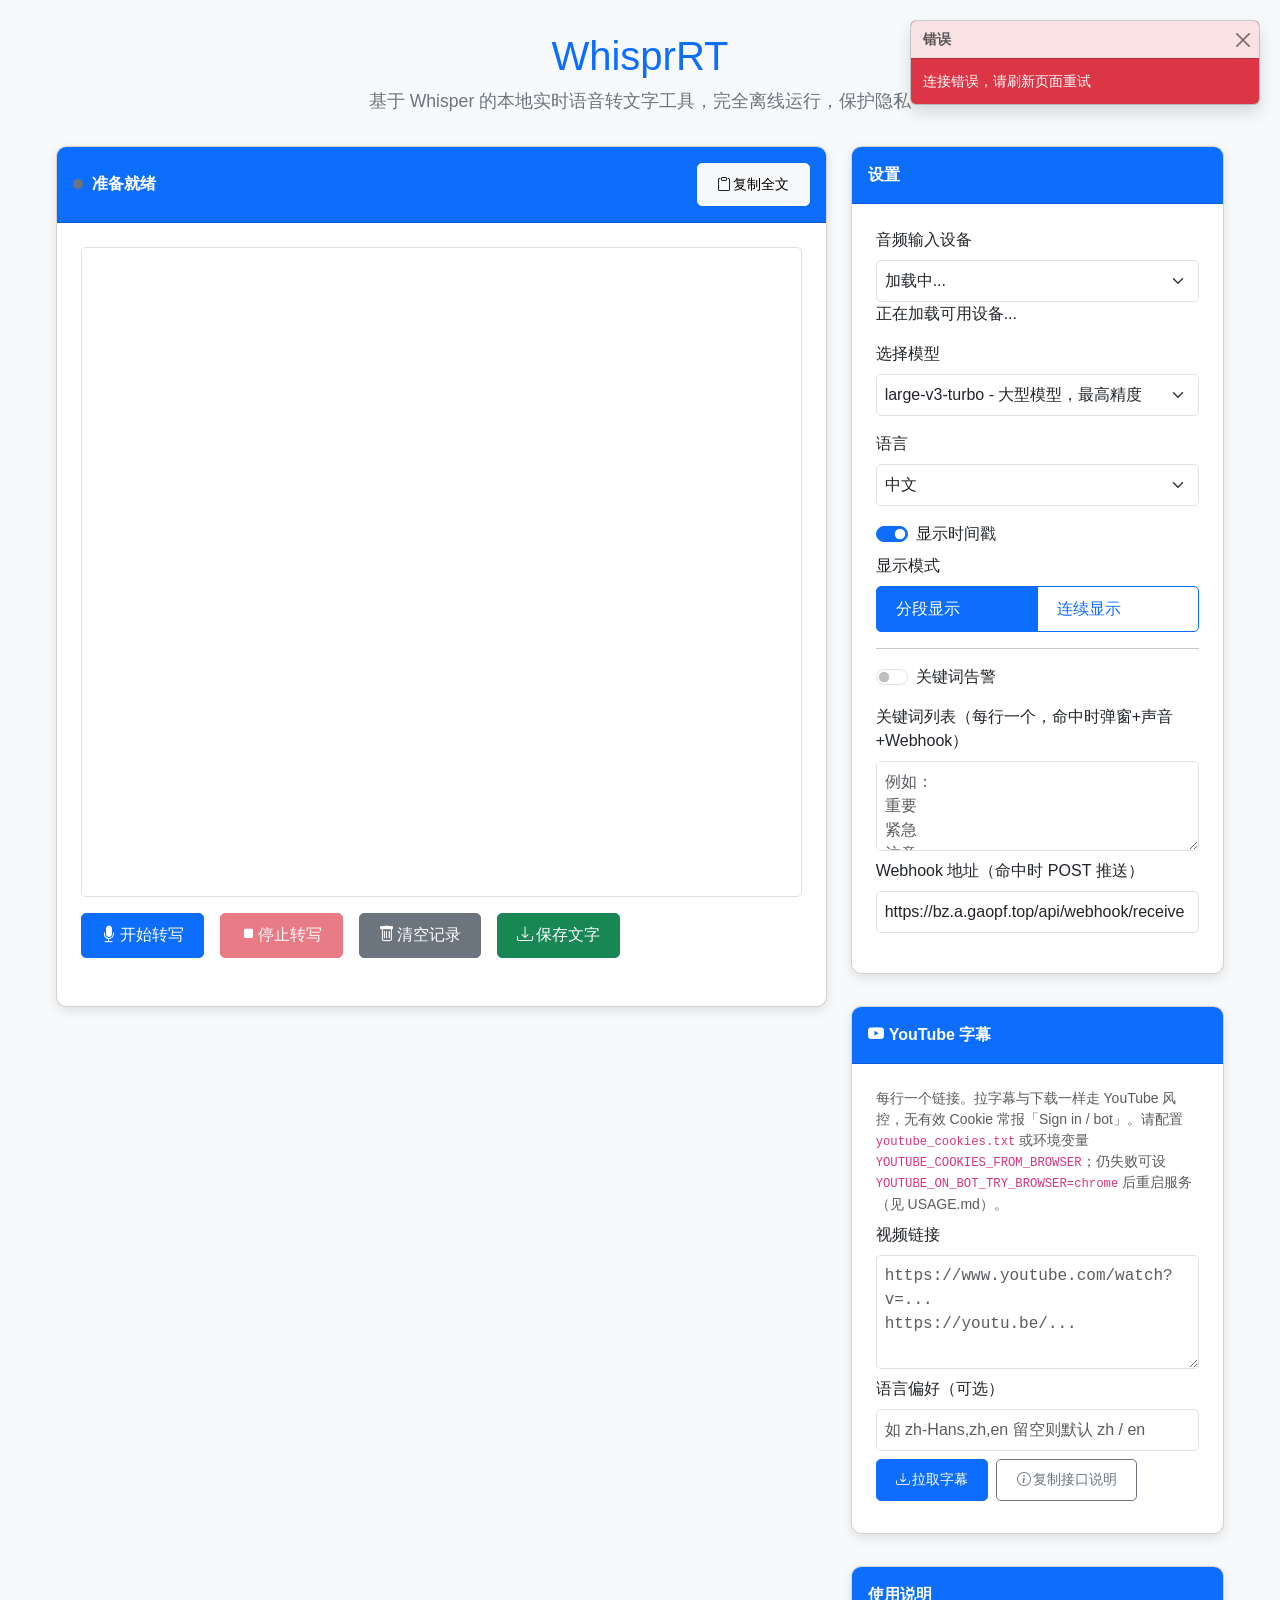
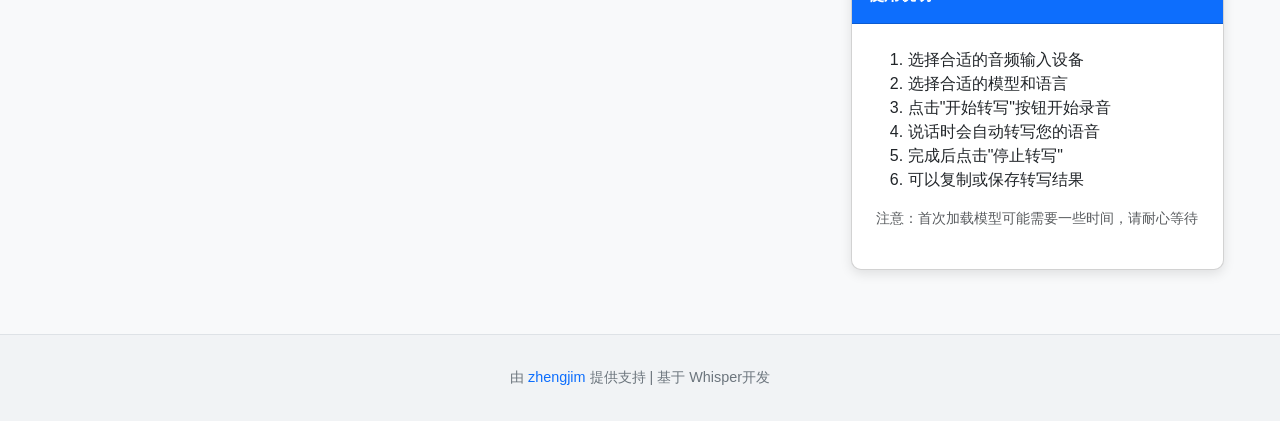
==== commit f92f27b7: "all auto push" ====
--- a/templates/index.html
+++ b/templates/index.html
@@ -401,7 +401,7 @@
                         <span><i class="bi bi-youtube"></i> YouTube 字幕</span>
                     </div>
                     <div class="card-body">
-                        <p class="text-muted small mb-2">每行粘贴一个视频链接；优先人工字幕后自动字幕。需登录或风控时请配置 Cookie（见项目 USAGE.md）。</p>
+                        <p class="text-muted small mb-2">每行一个链接。拉字幕与下载一样走 YouTube 风控，无有效 Cookie 常报「Sign in / bot」。请配置 <code>youtube_cookies.txt</code> 或环境变量 <code>YOUTUBE_COOKIES_FROM_BROWSER</code>；仍失败可设 <code>YOUTUBE_ON_BOT_TRY_BROWSER=chrome</code> 后重启服务（见 USAGE.md）。</p>
                         <div class="form-group mb-2">
                             <label for="youtubeUrls" class="form-label">视频链接</label>
                             <textarea id="youtubeUrls" class="form-control font-monospace" rows="4" placeholder="https://www.youtube.com/watch?v=...&#10;https://youtu.be/..."></textarea>
